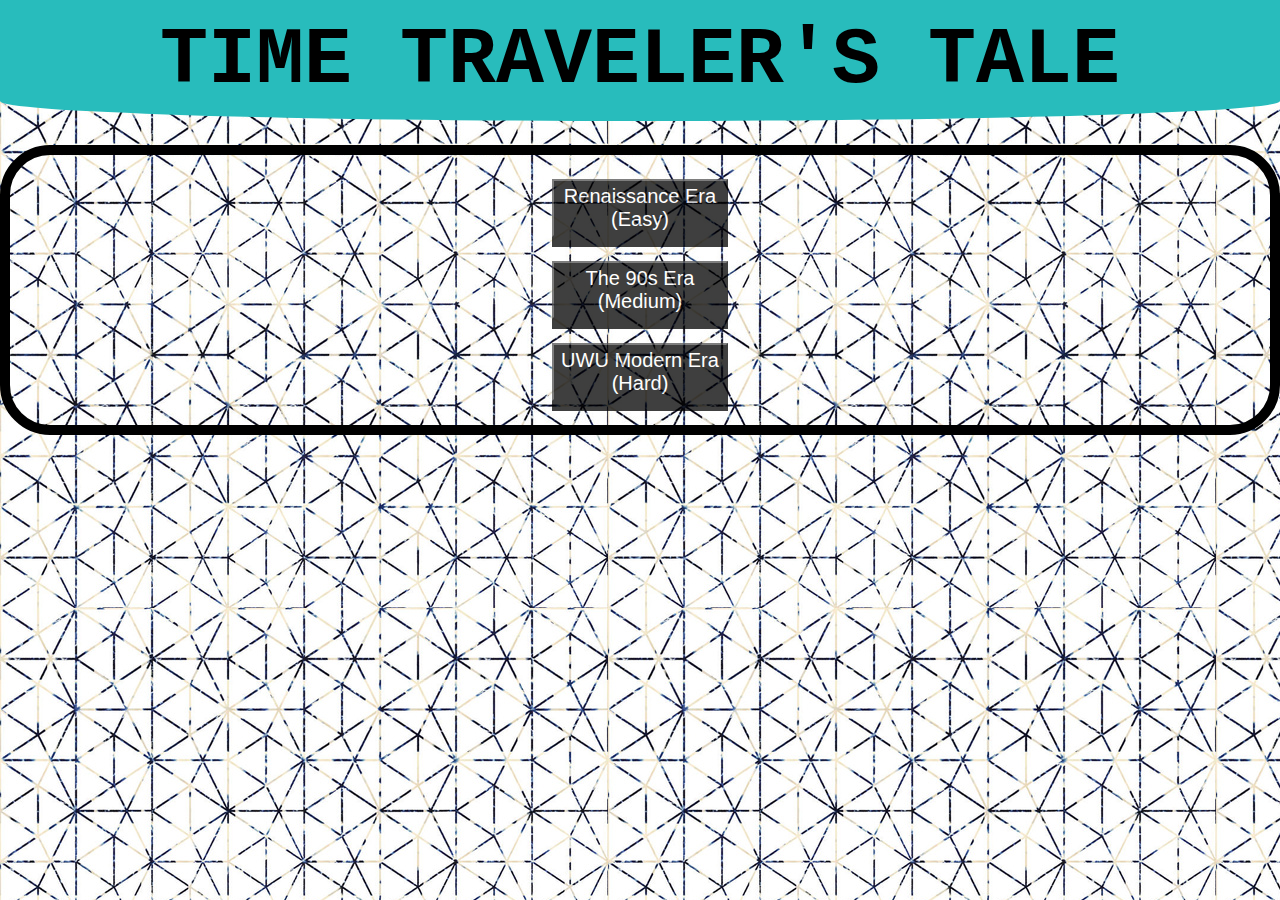
==== index.html @ 6df2c3be "Adding html and css files" ====
<!DOCTYPE html>
<html lang="en">
    <head>
        <title>Team 10 - Time Traveler's Tale</title>
        <meta charset="UTF-8">
        <link rel="stylesheet" href="style.css">
    </head>
    <body>
        <!-- Game Title -->
        <div id="gametitle">
            <h1>TIME TRAVELER'S TALE</h1>
        </div>

        <!-- Menu section -->
        <div id="menu">
            <div id="selection">
                <button id="easy">Renaissance Era (Easy)</button>
                <br>
                <button id="medium">The 90s Era (Medium)</button>
                <br>
                <button id="hard">UWU Modern Era (Hard)</button>
            </div>
        </div>
    </body>
</html>
---- style.css ----
body {
    background-image: url('projectbackground.png');
    margin: 0px;
    height: auto;
    background-repeat: repeat;
}

#gametitle {
    text-align: center;
    margin: 0px;
    font-size: 30pt;
    font-family: 'Courier New', monospace;
    padding: 15px;
    border-bottom-left-radius: 100% 40px;
    border-bottom-right-radius: 100% 40px;
    background-color: black;
    color: white;
    font-weight: bold;
    opacity: 0.75;
}
#gametitle:hover {
    background-color: rgb(40, 188, 188);
    color: black;
    opacity: 1.0;
}
#gametitle > h1 {
    margin: 0px;
}

#menu{
    margin-bottom: 0px;
    margin-top: 24px;
    display: flex;
    margin-left: auto;
    margin-right: auto;
    border: 10px solid black;
    border-radius: 50px;
    padding: 12px;
}

#selection {
    margin: auto;
    width: 200px;
}
button {
    margin: 12px;
    padding: 4px;
    opacity: 0.75;
    background-color: black;
    color: white;
    font-size: 15pt;
    box-shadow: 0px 10px black;
}

button:active{
    transform: translateY(5px);
    box-shadow: 0px 5px black;
}
#easy:hover{
    background-color: rgb(6, 190, 6);
    
}

#medium:hover{
    background-color: rgb(222, 197, 4);
}

#hard:hover{
    background-color: red;
}
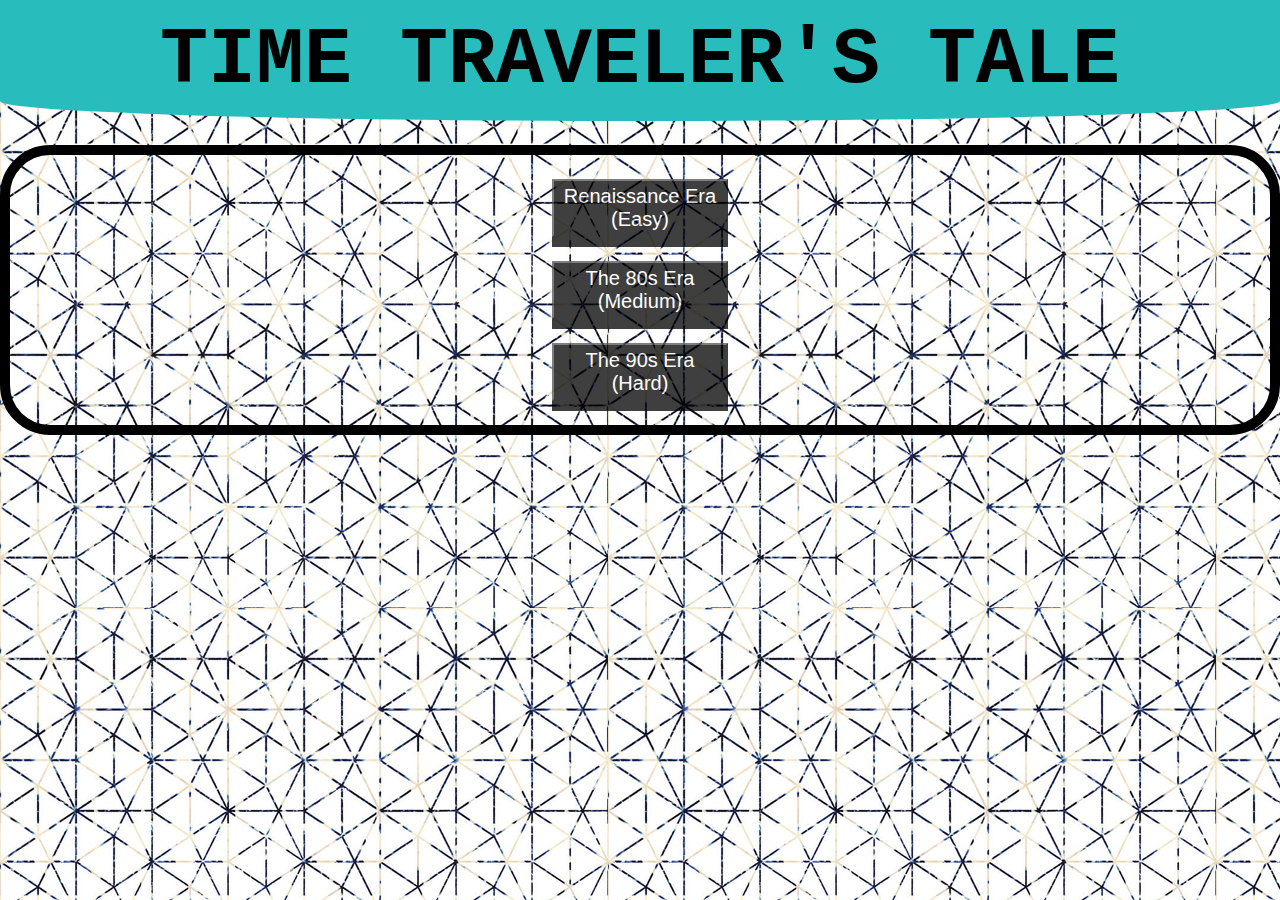
==== commit 0724458a: "Adding puzzle and some touches." ====
--- a/index.html
+++ b/index.html
@@ -14,11 +14,11 @@
         <!-- Menu section -->
         <div id="menu">
             <div id="selection">
-                <button id="easy">Renaissance Era (Easy)</button>
+                <a href="puzzle1.html"><button id="easy">Renaissance Era (Easy)</button></a>
                 <br>
-                <button id="medium">The 90s Era (Medium)</button>
+                <a href="puzzle2.html"><button id="medium">The 80s Era (Medium)</button></a>
                 <br>
-                <button id="hard">UWU Modern Era (Hard)</button>
+                <a href="90sPuzzle - Copy.html"><button id="hard">The 90s Era (Hard)</button></a>
             </div>
         </div>
     </body>
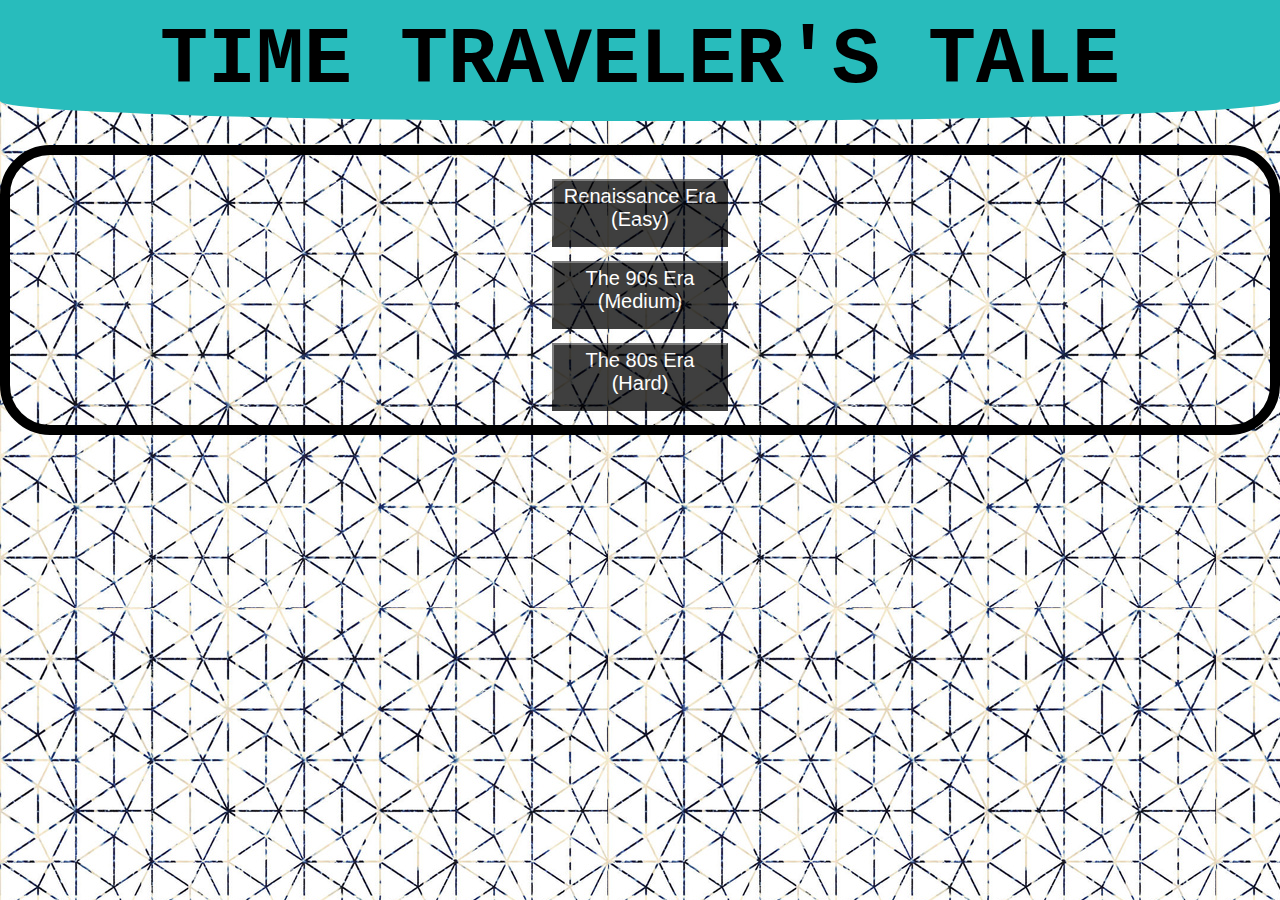
==== commit f6f6c514: "changed the order of 90s and 80s, moved 80s puzzle to hard level" ====
--- a/index.html
+++ b/index.html
@@ -16,9 +16,9 @@
             <div id="selection">
                 <a href="puzzle1.html"><button id="easy">Renaissance Era (Easy)</button></a>
                 <br>
-                <a href="puzzle2.html"><button id="medium">The 80s Era (Medium)</button></a>
+                <a href="puzzle2.html"><button id="medium">The 90s Era (Medium)</button></a>
                 <br>
-                <a href="90sPuzzle - Copy.html"><button id="hard">The 90s Era (Hard)</button></a>
+                <a href="puzzle3.html"><button id="hard">The 80s Era (Hard)</button></a>
             </div>
         </div>
     </body>
